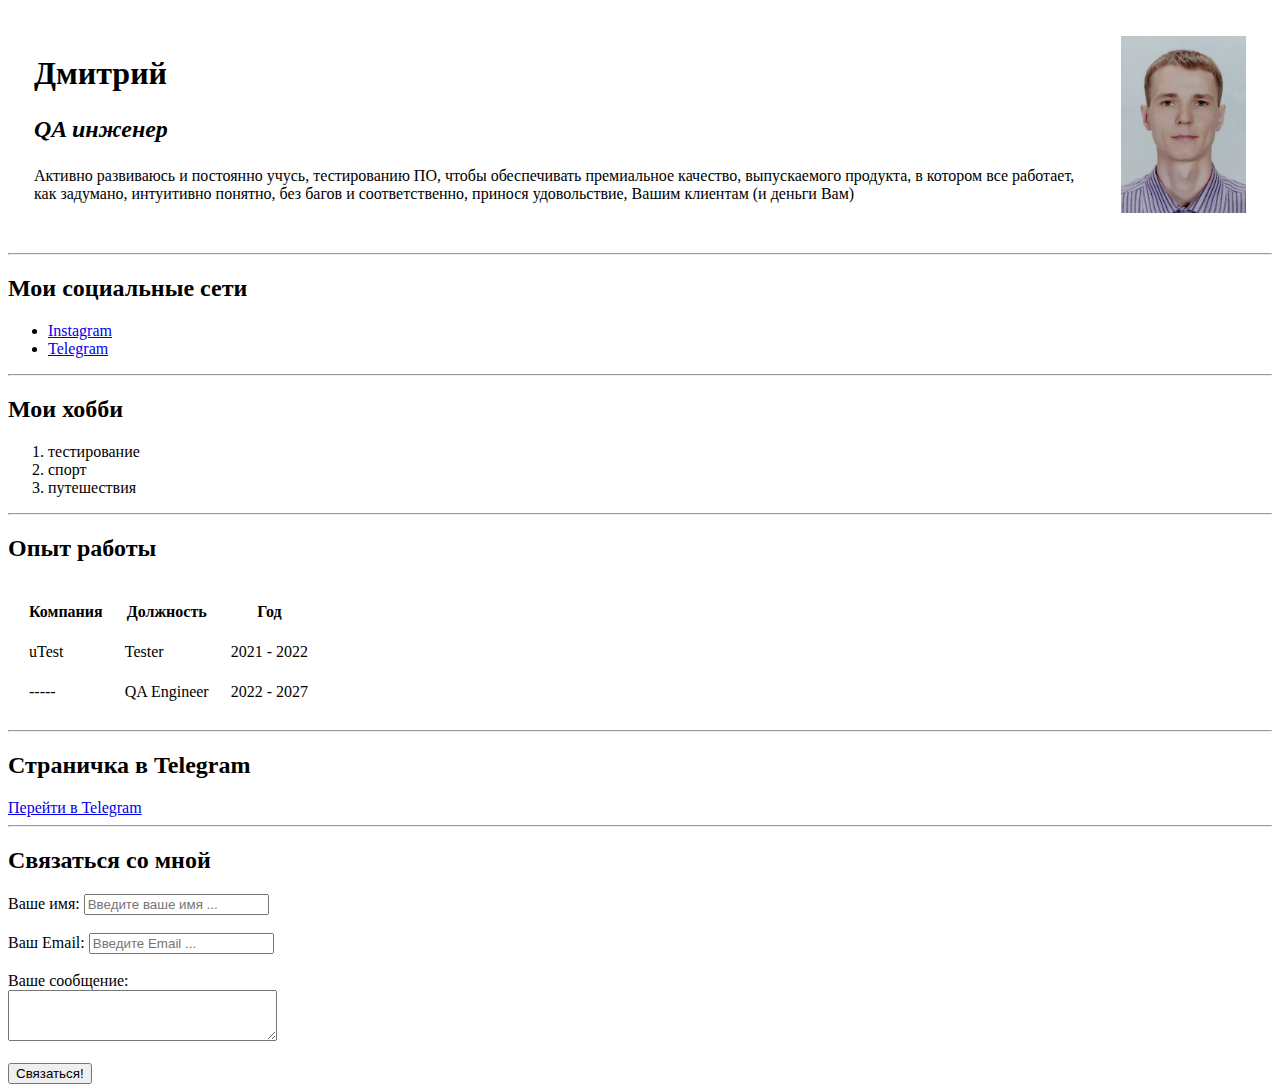
==== index.html @ 5b143440 "Create Resume" ====
<!DOCTYPE html>
<html>
<head>
    <meta charset="UTF-8" />
    <title>Dmitrii resume</title>
</head>
<body>

    <table cellspacing="25">
        <tr>
            <td>
                <h1>Дмитрий</h1>
                <h2><p><em><strong>QA инженер</strong></em></p></h2>
                <p>Активно развиваюсь и постоянно учусь, тестированию ПО,
                    чтобы обеспечивать премиальное качество,
                    выпускаемого продукта, в котором все работает, как задумано,
                    интуитивно понятно, без багов и соответственно,
                    принося удовольствие, Вашим клиентам (и деньги Вам)</p>
            </td>
            <td>
                <img src="HeadHunter_(фото_на_документы_3).jpg"
                width="125" alt="фото" />
            </td>
            
        </tr>
    </table>
    
    <hr>

    <h2>Мои социальные сети</h2>
    <ul>
        <li><a href="https://instagram/dmitrii_mironiuk_"
            target="_blank">Instagram</a></li>
        <li><a href="https://t.me/dmitrii_mironiuk_t"
            target="_blank">Telegram</a></li>
    </ul>

    <hr>

    <h2>Мои хобби</h2>
    <ol>
        <li>тестирование</li>
        <li>спорт</li>
        <li>путешествия</li>
    </ol>

    <hr>

    <h2>Опыт работы</h2>
    <table cellspacing="20">
        <tr>
            <th>Компания</th>
            <th>Должность</th>
            <th>Год</th>
        </tr>
        <tr>
            <td>uTest</td>
            <td>Tester</td>
            <td>2021 - 2022</td>
        </tr>
        <tr>
            <td>-----</td>
            <td>QA Engineer</td>
            <td>2022 - 2027</td>
        </tr>
    </table>

    <hr>

    <h2>Страничка в Telegram</h2>
    <a href="youtube.html" target="_blank">Перейти в Telegram</a> <!-- Добавление ссылки, на другую страницу -->

    <hr>

    <h2>Связаться со мной</h2>

    <form action="/">

        <label for="name">Ваше имя:</label>
        <input type="text" id="name"
        placeholder="Введите ваше имя ...">

        <br>
        <br>

        <label for="email">Ваш Email:</label>
        <input type="email" id="email"
        placeholder="Введите Email ...">

        <br>
        <br>

        <label for="text">Вашe сообщение:</label>
        <br>
        <textarea name="" id="text" cols="31" rows="3"></textarea>

        <br>
        <br>

        <input type="submit" value="Связаться!">



    </form>

</body>
</html>
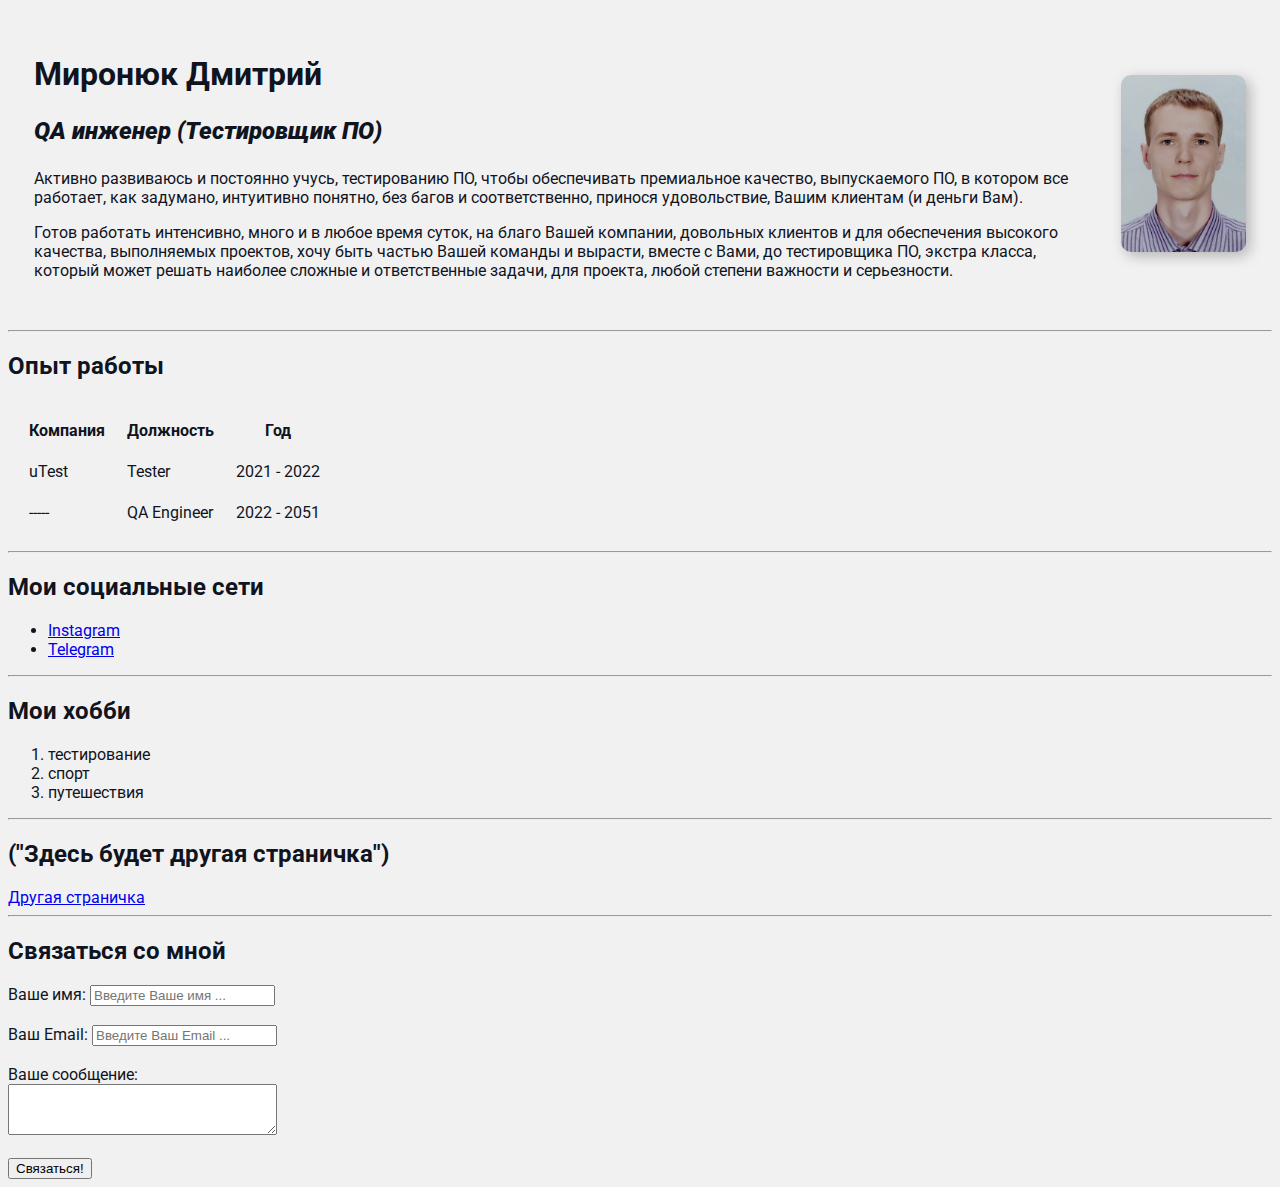
==== commit 78427cb8: "resume_(Mironiuk_Dmitrii)" ====
--- a/index.html
+++ b/index.html
@@ -3,28 +3,49 @@
 <head>
     <meta charset="UTF-8" />
     <title>Dmitrii resume</title>
+    <link href="styles.css"
+    rel="stylesheet" />
 </head>
 <body>
 
     <table cellspacing="25">
         <tr>
             <td>
-                <h1>Дмитрий</h1>
-                <h2><p><em><strong>QA инженер</strong></em></p></h2>
-                <p>Активно развиваюсь и постоянно учусь, тестированию ПО,
-                    чтобы обеспечивать премиальное качество,
-                    выпускаемого продукта, в котором все работает, как задумано,
-                    интуитивно понятно, без багов и соответственно,
-                    принося удовольствие, Вашим клиентам (и деньги Вам)</p>
+                <h1>Миронюк Дмитрий</h1>
+                <h2><p><em><strong>QA инженер (Тестировщик ПО)</strong></em></p></h2>
+                <p>Активно развиваюсь и постоянно учусь, тестированию ПО, чтобы обеспечивать премиальное качество, выпускаемого ПО, в котором все работает, как задумано, интуитивно понятно, без багов и соответственно, принося удовольствие, Вашим клиентам (и деньги Вам).</p>
+                <p>Готов работать интенсивно, много и в любое время суток, на благо Вашей компании, довольных клиентов и для обеспечения высокого качества, выполняемых проектов, хочу быть частью Вашей команды и вырасти, вместе с Вами, до тестировщика ПО, экстра класса, который может решать наиболее сложные и ответственные задачи, для проекта, любой степени важности и серьезности.</p>
             </td>
             <td>
-                <img src="HeadHunter_(фото_на_документы_3).jpg"
-                width="125" alt="фото" />
+                <img src="avatar.jpg"
+                alt="фото" 
+                class="avatar" />
             </td>
             
         </tr>
     </table>
     
+    <hr>
+
+    <h2>Опыт работы</h2>
+    <table cellspacing="20">
+        <tr>
+            <th>Компания</th>
+            <th>Должность</th>
+            <th>Год</th>
+        </tr>
+        <tr>
+            <td>uTest</td>
+            <td>Tester</td>
+            <td>2021 - 2022</td>
+        </tr>
+        <tr>
+            <td>-----</td>
+            <td>QA Engineer</td>
+            <td>2022 - 2051</td>
+        </tr>
+    </table>
+
     <hr>
 
     <h2>Мои социальные сети</h2>
@@ -46,29 +67,8 @@
 
     <hr>
 
-    <h2>Опыт работы</h2>
-    <table cellspacing="20">
-        <tr>
-            <th>Компания</th>
-            <th>Должность</th>
-            <th>Год</th>
-        </tr>
-        <tr>
-            <td>uTest</td>
-            <td>Tester</td>
-            <td>2021 - 2022</td>
-        </tr>
-        <tr>
-            <td>-----</td>
-            <td>QA Engineer</td>
-            <td>2022 - 2027</td>
-        </tr>
-    </table>
-
-    <hr>
-
-    <h2>Страничка в Telegram</h2>
-    <a href="youtube.html" target="_blank">Перейти в Telegram</a> <!-- Добавление ссылки, на другую страницу -->
+    <h2>("Здесь будет другая страничка")</h2>
+    <a href="example.html" target="_blank">Другая страничка</a> <!-- Добавление ссылки, на другую страницу -->
 
     <hr>
 
@@ -78,14 +78,14 @@
 
         <label for="name">Ваше имя:</label>
         <input type="text" id="name"
-        placeholder="Введите ваше имя ...">
+        placeholder="Введите Ваше имя ...">
 
         <br>
         <br>
 
         <label for="email">Ваш Email:</label>
         <input type="email" id="email"
-        placeholder="Введите Email ...">
+        placeholder="Введите Ваш Email ...">
 
         <br>
         <br>
@@ -99,8 +99,6 @@
 
         <input type="submit" value="Связаться!">
 
-
-
     </form>
 
 </body>
--- a/styles.css
+++ b/styles.css
@@ -0,0 +1,16 @@
+@import url('https://fonts.googleapis.com/css2?family=Roboto&display=swap');
+
+body {
+    background-color: #f1f1f1;
+    color: #0f141e;
+
+    font-size: 16px;
+    font-weight: normal;
+    font-family: 'Roboto', sans-serif;
+}
+
+.avatar {
+    width: 125px;
+    border-radius: 10px;
+    box-shadow: 4px 4px 14px rgba(0, 0, 0, 0.25);
+}